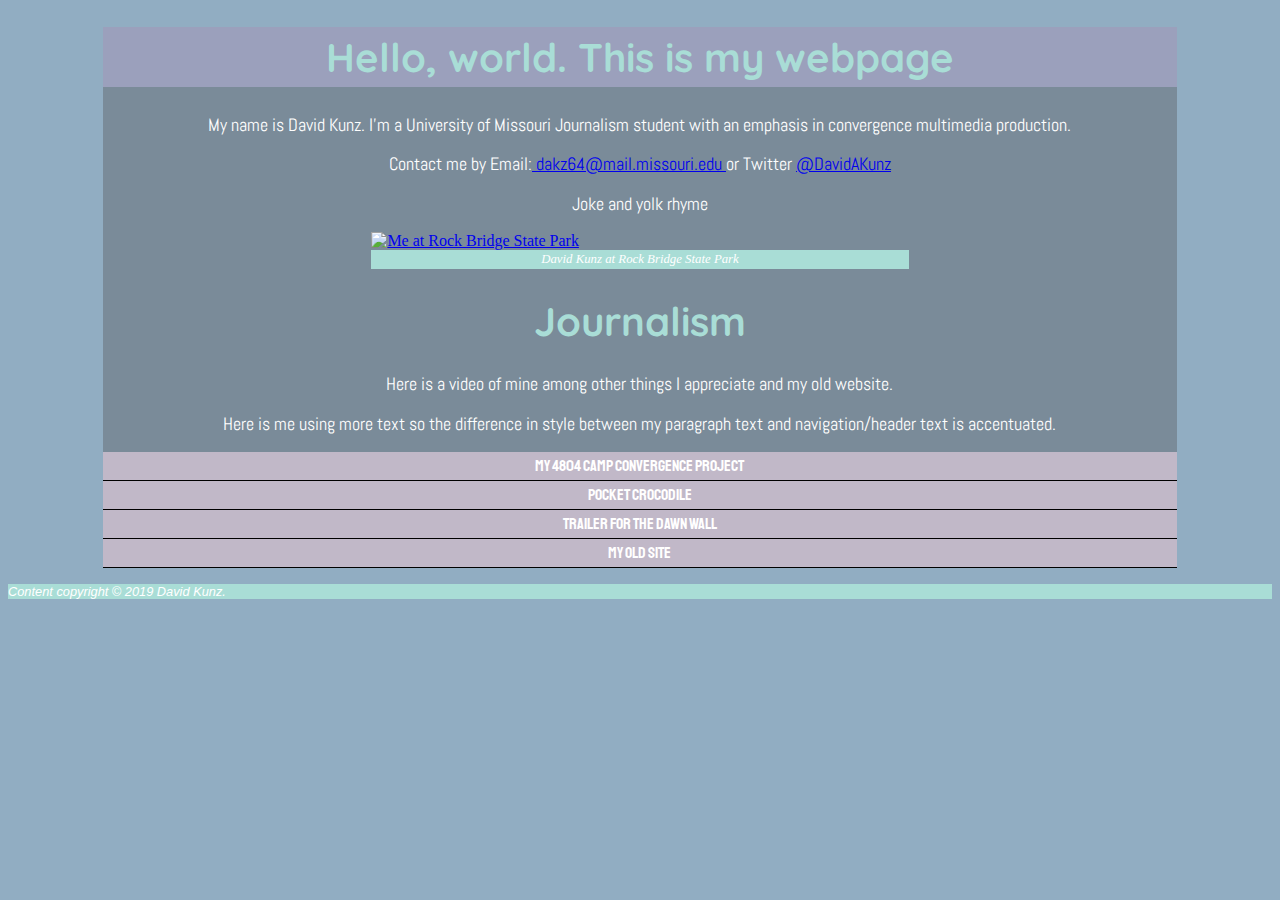
==== index.html @ 9a39560e "end tag" ====
<!DOCTYPE html PUBLIC "-//W3C//DTD XHTML 1.0 Transitional//EN"
   "http://www.w3.org/TR/xhtml1/DTD/xhtml1-transitional.dtd">

<html xmlns="http://www.w3.org/1999/xhtml">

<head>
  <link href="https://fonts.googleapis.com/css?family=Abel|Roboto|Lato|Quicksand|Staatliches" rel="stylesheet"/>
	<title>	David Kunz </title>
	<meta http-equiv="content-type" content="text/html;charset=utf-8"/>
  <meta name="viewport" content="width=device-width, initial-scale=1"/>
    <link rel="stylesheet" type="text/css" href="style.css"/>
</head>

<body>
    <div id="container">
<h1 id="head">Hello, world. This is my webpage</h1>
	<p>My name is David Kunz. I'm a University of Missouri Journalism student with an emphasis in convergence multimedia production.</p>
  <p>Contact me by Email:<a href="mailto:dakz64@mail.missouri.edu"> dakz64@mail.missouri.edu </a> or Twitter <a href="https://twitter.com/DavidAKunz">@DavidAKunz</a></p>
  <p>Joke and yolk rhyme</p>
<a href="mailto:dakz64@mail.missouri.edu">
  <img src="me.JPG" alt="Me at Rock Bridge State Park" width="50%"/></a>
  <p class="caption">David Kunz at Rock Bridge State Park</p>
<h1>Journalism</h1>
  <p>Here is a video of mine among other things I appreciate and my old website.</p>
  <p>Here is me using more text so the difference in style between my paragraph text and navigation/header text is accentuated.</p>
    <ul id="nav">
      <li><a href="https://www.youtube.com/watch?v=oaX3ykttENU"> My 4804 Camp Convergence Project</a></li>
      <li><a href="https://www.youtube.com/watch?v=58RgMPxHghA">Pocket Crocodile</a></li>
      <li><a href="https://www.youtube.com/watch?v=edfw9ip9sCQ">Trailer for The Dawn Wall</a></li>
      <li><a href="old_index.html">My old site</a></li>
    </ul>
  </div>
      <p class="footer">Content copyright &copy; 2019 David Kunz.</p>
</body>
</html>
---- style.css ----
p{color:#ffffff;
  font-family: Abel, Lato, sans-serif;
  font-size:1.1em;
  text-align: center;
    }
h1{color:#A9DDD6;
  font-family: Quicksand, Roboto, serif;
  font-weight: bold;
  text-align: center;
  font-size: 2.5em;
    }
body{background-color:#91ADC2;}

ul {text-align: center;}

#container {background-color: #7A8B99;
            width: 85%;
            margin: 0 auto;}

#head {display: block;
      color: #A9DDD6;
      background-color: #9BA0BC;
      padding: 5px}
#nav {padding: 0;
      list-style-type: none;}
#nav li {margin: 0;
          padding: 0;
          border-bottom: 1px solid #000;}
#nav a:link, #nav a:visited {display: block;
                              color: #ffffff;
                              background-color: #C1B8C8;
                              font-weight: 400;
                              text-align: center;
                              text-decoration: none;
                              font-size: 1em;
                              padding: 4px;
                              font-family: Staatliches, Helvetica, sans-serif;}
#nav a:hover, #nav a:active {background-color: #A9DDD6;}

.footer {font-family: sans-serif, "Times New Roman", serif;
          font-style: italic;
          color: #FFFFFF;
          display: block;
          background-color:#A9DDD6;
          font-size: .8em;
          border-top: 0px;
          margin-bottom: 0;
          text-align: left;}

.caption {display: block;
          background-color:#A9DDD6;
          width: 49.7%;
          margin-left: auto;
          margin-right: auto;
          padding: 2px;
          margin-top: 0;
          font-family: serif, "Times New Roman", sans-serif;
          font-style: italic;
          color: #FFFFFF;
          font-size: 0.8em;
          text-align: center;}
img {display: block;
    border: none;
    margin: auto;
              }
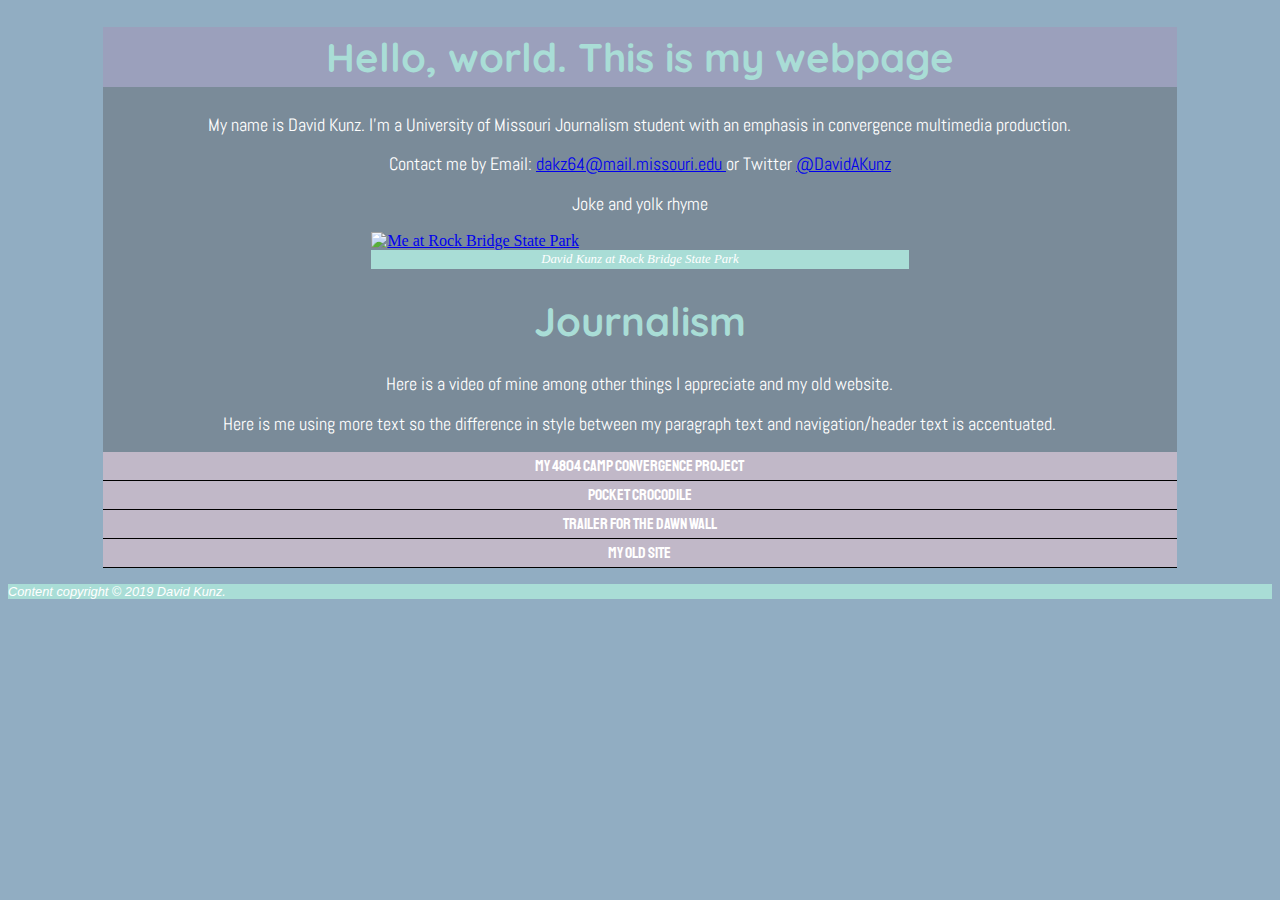
==== commit c7919258: "Pedantic" ====
--- a/index.html
+++ b/index.html
@@ -15,7 +15,7 @@
     <div id="container">
 <h1 id="head">Hello, world. This is my webpage</h1>
 	<p>My name is David Kunz. I'm a University of Missouri Journalism student with an emphasis in convergence multimedia production.</p>
-  <p>Contact me by Email:<a href="mailto:dakz64@mail.missouri.edu"> dakz64@mail.missouri.edu </a> or Twitter <a href="https://twitter.com/DavidAKunz">@DavidAKunz</a></p>
+  <p>Contact me by Email: <a href="mailto:dakz64@mail.missouri.edu">dakz64@mail.missouri.edu </a> or Twitter <a href="https://twitter.com/DavidAKunz">@DavidAKunz</a></p>
   <p>Joke and yolk rhyme</p>
 <a href="mailto:dakz64@mail.missouri.edu">
   <img src="me.JPG" alt="Me at Rock Bridge State Park" width="50%"/></a>
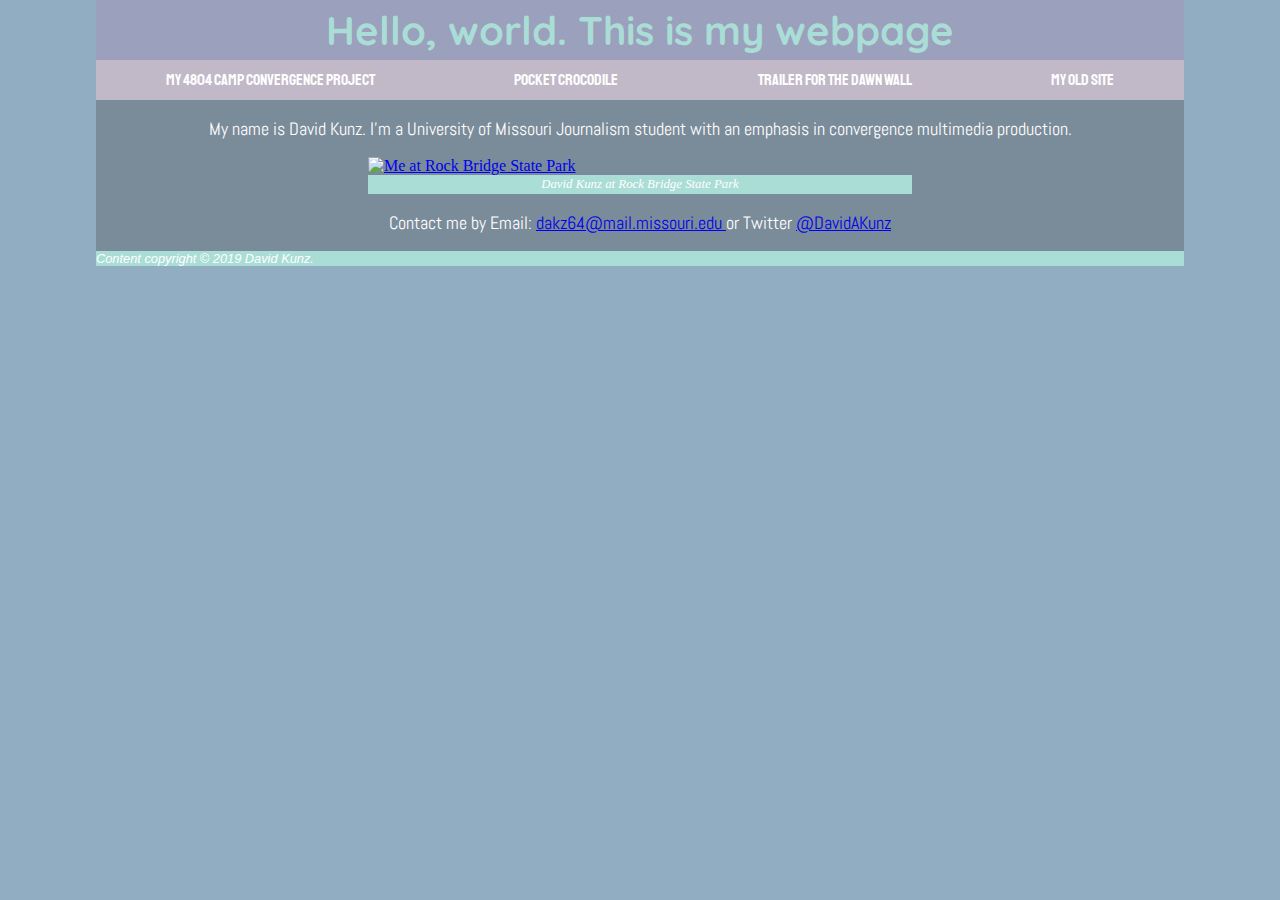
==== commit 4e3fe29c: "Flexbox" ====
--- a/index.html
+++ b/index.html
@@ -9,26 +9,28 @@
 	<meta http-equiv="content-type" content="text/html;charset=utf-8"/>
   <meta name="viewport" content="width=device-width, initial-scale=1"/>
     <link rel="stylesheet" type="text/css" href="style.css"/>
+    <link href='https://fonts.googleapis.com/css?family=Merriweather+Sans' rel='stylesheet' type='text/css'>
+  	<link rel="stylesheet" href="css/page.css">
+  	<link rel="stylesheet" href="css/flexbox.css">
 </head>
 
 <body>
     <div id="container">
 <h1 id="head">Hello, world. This is my webpage</h1>
+</head>
+<body>
+	<div class="container">
+    <ul id="nav">
+      <li class="four"><a href="https://www.youtube.com/watch?v=oaX3ykttENU"> My 4804 Camp Convergence Project</a></li>
+      <li class="Crocodile"><a href="https://www.youtube.com/watch?v=58RgMPxHghA" >Pocket Crocodile</a></li>
+      <li class="Dawn"><a href="https://www.youtube.com/watch?v=edfw9ip9sCQ" >Trailer for The Dawn Wall</a></li>
+      <li class="old"><a href="old_index.html" >My old site</a></li>
+    </ul>
 	<p>My name is David Kunz. I'm a University of Missouri Journalism student with an emphasis in convergence multimedia production.</p>
+  <a href="mailto:dakz64@mail.missouri.edu">
+    <img src="me.JPG" alt="Me at Rock Bridge State Park" width="50%"/></a>
+    <p class="caption">David Kunz at Rock Bridge State Park</p>
   <p>Contact me by Email: <a href="mailto:dakz64@mail.missouri.edu">dakz64@mail.missouri.edu </a> or Twitter <a href="https://twitter.com/DavidAKunz">@DavidAKunz</a></p>
-  <p>Joke and yolk rhyme</p>
-<a href="mailto:dakz64@mail.missouri.edu">
-  <img src="me.JPG" alt="Me at Rock Bridge State Park" width="50%"/></a>
-  <p class="caption">David Kunz at Rock Bridge State Park</p>
-<h1>Journalism</h1>
-  <p>Here is a video of mine among other things I appreciate and my old website.</p>
-  <p>Here is me using more text so the difference in style between my paragraph text and navigation/header text is accentuated.</p>
-    <ul id="nav">
-      <li><a href="https://www.youtube.com/watch?v=oaX3ykttENU"> My 4804 Camp Convergence Project</a></li>
-      <li><a href="https://www.youtube.com/watch?v=58RgMPxHghA">Pocket Crocodile</a></li>
-      <li><a href="https://www.youtube.com/watch?v=edfw9ip9sCQ">Trailer for The Dawn Wall</a></li>
-      <li><a href="old_index.html">My old site</a></li>
-    </ul>
   </div>
       <p class="footer">Content copyright &copy; 2019 David Kunz.</p>
 </body>
--- a/style.css
+++ b/style.css
@@ -2,6 +2,7 @@
   font-family: Abel, Lato, sans-serif;
   font-size:1.1em;
   text-align: center;
+  margin: .7;
     }
 h1{color:#A9DDD6;
   font-family: Quicksand, Roboto, serif;
@@ -9,23 +10,37 @@
   text-align: center;
   font-size: 2.5em;
     }
-body{background-color:#91ADC2;}
+body{background-color:#91ADC2;
+margin: 0 0 0 0;}
 
 ul {text-align: center;}
 
 #container {background-color: #7A8B99;
             width: 85%;
-            margin: 0 auto;}
+            margin: 0 auto;
+          border-bottom: 0}
 
 #head {display: block;
       color: #A9DDD6;
       background-color: #9BA0BC;
-      padding: 5px}
+      padding: 5px;
+      margin: 0;
+    }
+
+
+#nav {display: flex;
+      justify-content: space-around;
+      flex-flow: row wrap;
+      background-color: #C1B8C8;
+
+}
+
 #nav {padding: 0;
-      list-style-type: none;}
+      list-style-type: none;
+    margin: 0;}
 #nav li {margin: 0;
           padding: 0;
-          border-bottom: 1px solid #000;}
+        }
 #nav a:link, #nav a:visited {display: block;
                               color: #ffffff;
                               background-color: #C1B8C8;
@@ -33,9 +48,10 @@
                               text-align: center;
                               text-decoration: none;
                               font-size: 1em;
-                              padding: 4px;
+                              padding: 10px;
                               font-family: Staatliches, Helvetica, sans-serif;}
-#nav a:hover, #nav a:active {background-color: #A9DDD6;}
+#nav a:hover, #nav a:active {background-color: #A9DDD6;
+                              width: 100%;}
 
 .footer {font-family: sans-serif, "Times New Roman", serif;
           font-style: italic;
@@ -59,7 +75,14 @@
           color: #FFFFFF;
           font-size: 0.8em;
           text-align: center;}
+
 img {display: block;
     border: none;
     margin: auto;
               }
+@media (max-width: 800px){
+            #nav{display: flex;
+              flex-direction: column;
+              align-items: center;
+              justify-content: space-around;}
+            }
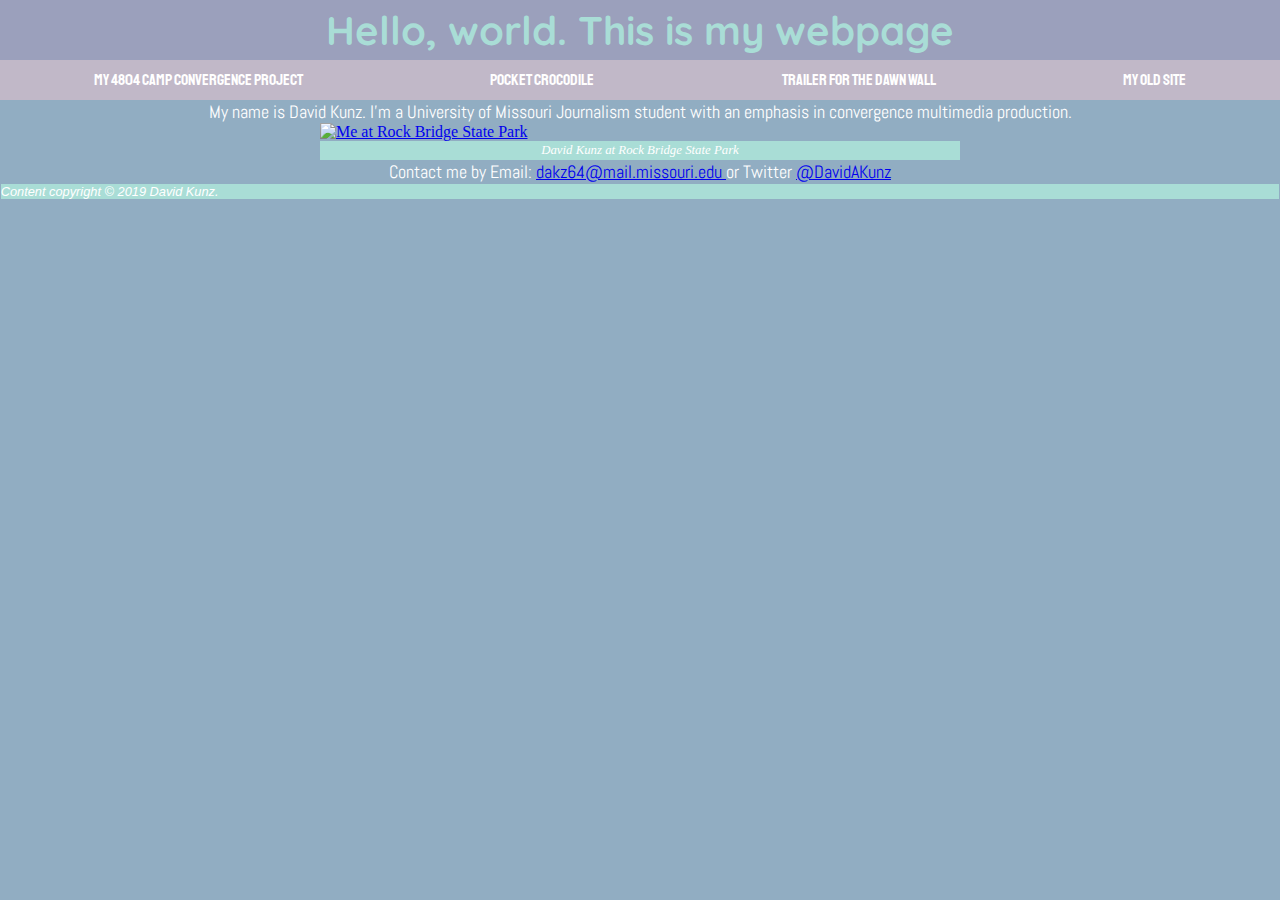
==== commit d98b9873: "Fixing stuff" ====
--- a/index.html
+++ b/index.html
@@ -9,16 +9,13 @@
 	<meta http-equiv="content-type" content="text/html;charset=utf-8"/>
   <meta name="viewport" content="width=device-width, initial-scale=1"/>
     <link rel="stylesheet" type="text/css" href="style.css"/>
-    <link href='https://fonts.googleapis.com/css?family=Merriweather+Sans' rel='stylesheet' type='text/css'>
-  	<link rel="stylesheet" href="css/page.css">
-  	<link rel="stylesheet" href="css/flexbox.css">
-</head>
-
-<body>
-    <div id="container">
-<h1 id="head">Hello, world. This is my webpage</h1>
+    <link href='https://fonts.googleapis.com/css?family=Merriweather+Sans' rel='stylesheet' type='text/css'/>
+  	<link rel="stylesheet" href="css/page.css"/>
+  	<link rel="stylesheet" href="css/flexbox.css"/>
 </head>
 <body>
+    <div id="container"></div>
+<h1 id="head">Hello, world. This is my webpage</h1>
 	<div class="container">
     <ul id="nav">
       <li class="four"><a href="https://www.youtube.com/watch?v=oaX3ykttENU"> My 4804 Camp Convergence Project</a></li>
--- a/style.css
+++ b/style.css
@@ -2,7 +2,7 @@
   font-family: Abel, Lato, sans-serif;
   font-size:1.1em;
   text-align: center;
-  margin: .7;
+  margin: .7px;
     }
 h1{color:#A9DDD6;
   font-family: Quicksand, Roboto, serif;
@@ -32,7 +32,6 @@
       justify-content: space-around;
       flex-flow: row wrap;
       background-color: #C1B8C8;
-
 }
 
 #nav {padding: 0;
@@ -43,15 +42,13 @@
         }
 #nav a:link, #nav a:visited {display: block;
                               color: #ffffff;
-                              background-color: #C1B8C8;
                               font-weight: 400;
                               text-align: center;
                               text-decoration: none;
                               font-size: 1em;
                               padding: 10px;
                               font-family: Staatliches, Helvetica, sans-serif;}
-#nav a:hover, #nav a:active {background-color: #A9DDD6;
-                              width: 100%;}
+#nav a:hover, #nav a:active {background-color: #A9DDD6;}
 
 .footer {font-family: sans-serif, "Times New Roman", serif;
           font-style: italic;
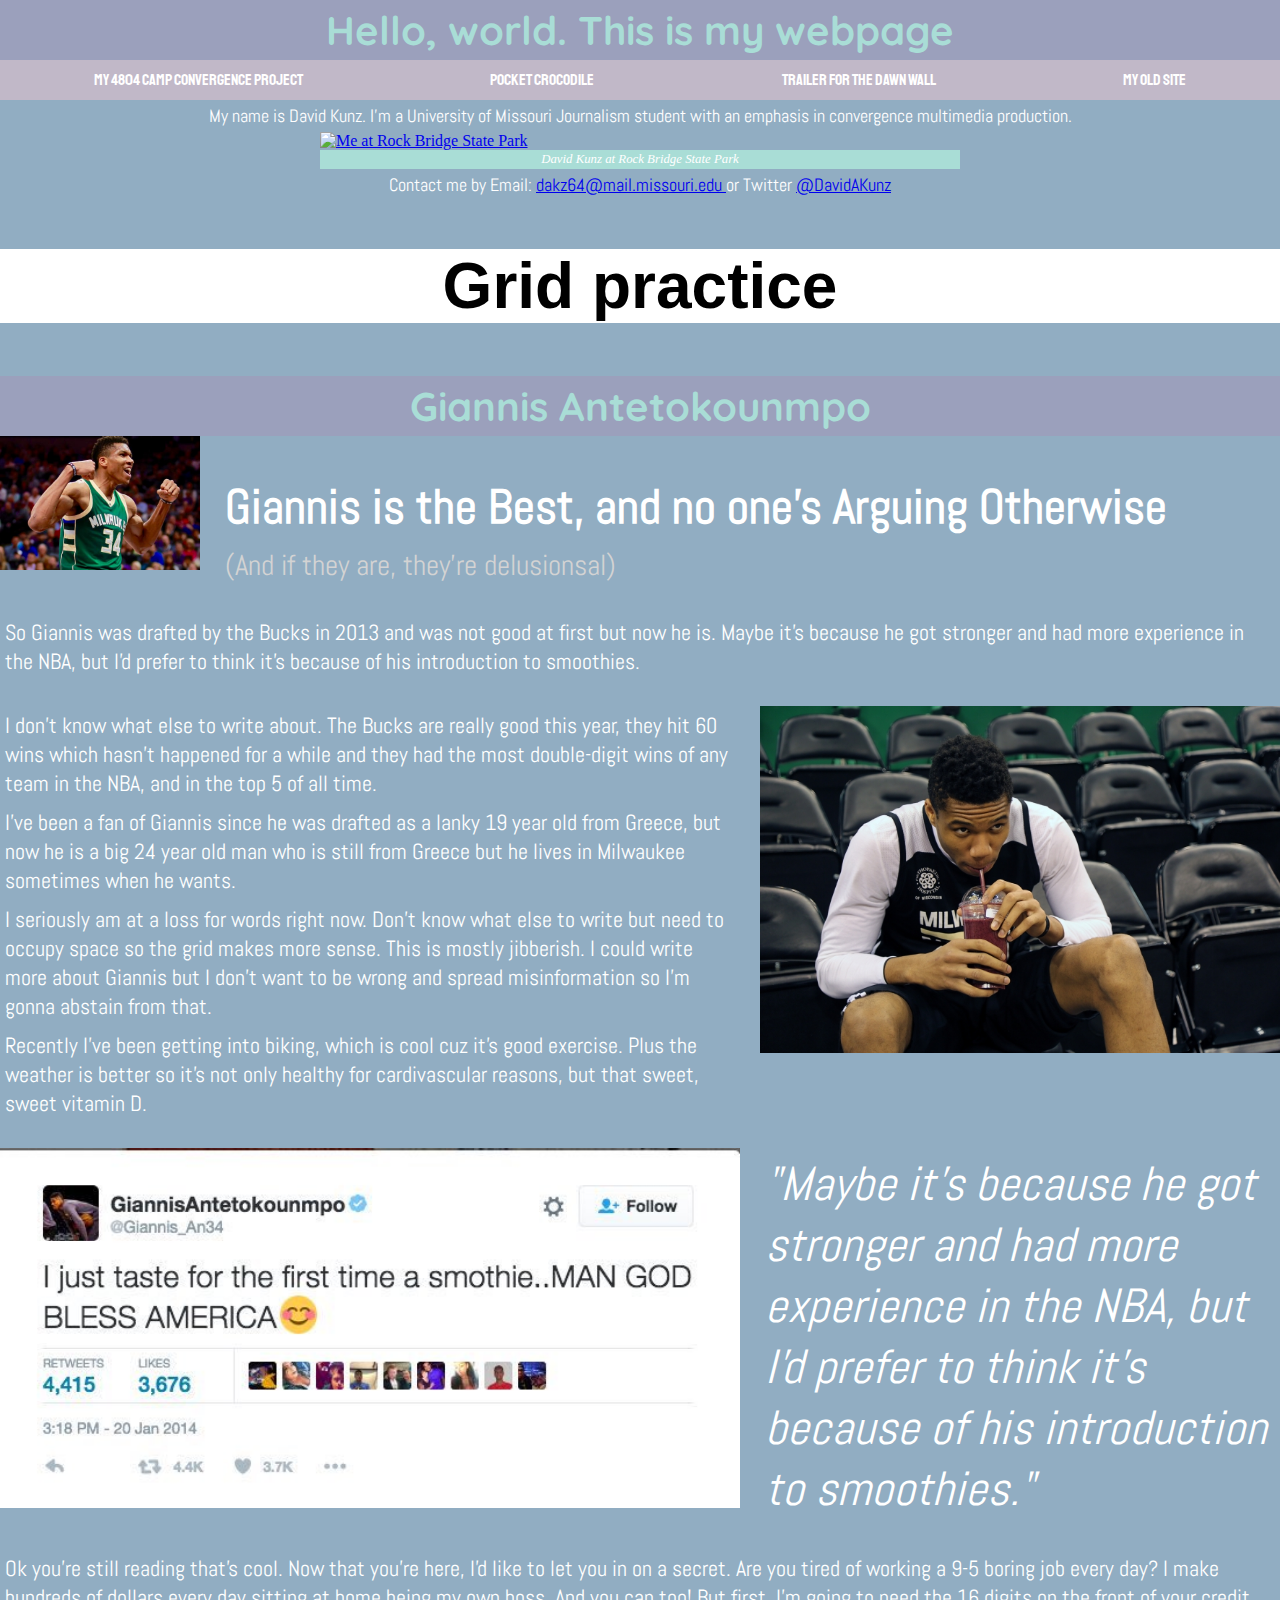
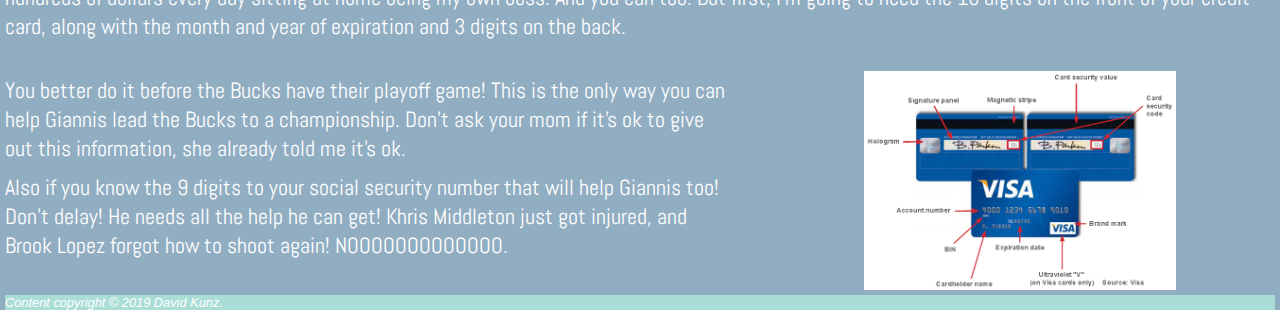
==== commit 62ccc9cb: "Grid" ====
--- a/index.html
+++ b/index.html
@@ -9,12 +9,8 @@
 	<meta http-equiv="content-type" content="text/html;charset=utf-8"/>
   <meta name="viewport" content="width=device-width, initial-scale=1"/>
     <link rel="stylesheet" type="text/css" href="style.css"/>
-    <link href='https://fonts.googleapis.com/css?family=Merriweather+Sans' rel='stylesheet' type='text/css'/>
-  	<link rel="stylesheet" href="css/page.css"/>
-  	<link rel="stylesheet" href="css/flexbox.css"/>
 </head>
 <body>
-    <div id="container"></div>
 <h1 id="head">Hello, world. This is my webpage</h1>
 	<div class="container">
     <ul id="nav">
@@ -29,6 +25,44 @@
     <p class="caption">David Kunz at Rock Bridge State Park</p>
   <p>Contact me by Email: <a href="mailto:dakz64@mail.missouri.edu">dakz64@mail.missouri.edu </a> or Twitter <a href="https://twitter.com/DavidAKunz">@DavidAKunz</a></p>
   </div>
-      <p class="footer">Content copyright &copy; 2019 David Kunz.</p>
+<h2>Grid practice</h2>
+<h1 id="head">Giannis Antetokounmpo</h1>
+<article>
+<section class="Lede">
+				<p class="first-sentence">Giannis is the Best, and no one's Arguing Otherwise</p>
+				<p class="extra">(And if they are, they're delusionsal)</p>
+</section>
+<section class="flex">
+		    <img src="flex.jpg" width="100%" alt="Giannis Flexing"/>
+</section>
+<section class="section2">
+      <p>So Giannis was drafted by the Bucks in 2013 and was not good at first but now he is. Maybe it's because he got stronger and had more experience in the NBA, but I'd prefer to think it's because of his introduction to smoothies.</p>
+</section>
+<section class="section4">
+      <p>I don't know what else to write about. The Bucks are really good this year, they hit 60 wins which hasn't happened for a while and they had the most double-digit wins of any team in the NBA, and in the top 5 of all time.</p>
+      <p>I've been a fan of Giannis since he was drafted as a lanky 19 year old from Greece, but now he is a big 24 year old man who is still from Greece but he lives in Milwaukee sometimes when he wants.</p>
+      <p>I seriously am at a loss for words right now. Don't know what else to write but need to occupy space so the grid makes more sense. This is mostly jibberish. I could write more about Giannis but I don't want to be wrong and spread misinformation so I'm gonna abstain from that.</p>
+      <p>Recently I've been getting into biking, which is cool cuz it's good exercise. Plus the weather is better so it's not only healthy for cardivascular reasons, but that sweet, sweet vitamin D.</p>
+</section>
+<section class="smoothie">
+      <img src="smoothie.jpg" width="100%" alt="Giannis sippin on that smoothie"/>
+</section>
+      <p class="pullquote"> "Maybe it's because he got stronger and had more experience in the NBA, but I'd prefer to think it's because of his introduction to smoothies." </p>
+<section class="image3">
+			<img src="tweet.jpg" width="100%"alt="Giannis can tweet"/>
+</section>
+<section class="section3">
+      <p>Ok you're still reading that's cool. Now that you're here, I'd like to let you in on a secret. Are you tired of working a 9-5 boring job every day? I make hundreds of dollars every day sitting at home being my own boss. And you can too! But first, I'm going to need the 16 digits on the front of your credit card, along with the month and year of expiration and 3 digits on the back.</p>
+</section>
+<section class="section5">
+      <p>You better do it before the Bucks have their playoff game! This is the only way you can help Giannis lead the Bucks to a championship. Don't ask your mom if it's ok to give out this information, she already told me it's ok.</p>
+      <p>Also if you know the 9 digits to your social security number that will help Giannis too! Don't delay! He needs all the help he can get! Khris Middleton just got injured, and Brook Lopez forgot how to shoot again! NOOOOOOOOOOOOO.</p>
+</section>
+<section class="card_img">
+      <img src="card.png"  width="60% "alt="A credit card diagram"/>
+</section>
+</article>
+    <p class="footer">Content copyright &copy; 2019 David Kunz.</p>
+</div>
 </body>
 </html>
--- a/style.css
+++ b/style.css
@@ -2,7 +2,7 @@
   font-family: Abel, Lato, sans-serif;
   font-size:1.1em;
   text-align: center;
-  margin: .7px;
+  margin: 5px;
     }
 h1{color:#A9DDD6;
   font-family: Quicksand, Roboto, serif;
@@ -73,13 +73,114 @@
           font-size: 0.8em;
           text-align: center;}
 
+.title {display: flex;
+        justify-content: space-around;
+        }
+
+
 img {display: block;
     border: none;
     margin: auto;
               }
+
+h2{color: black;
+  font-family: Georgia, sans-serif, serif;
+  font-weight: bold;
+  text-align: center;
+  font-size: 4em;
+  background-color: white;
+      }
+
+article {display: grid; grid-template-columns: 200px 1fr 1fr;
+      grid-gap: 20px;
+      grid-template-areas:
+       "a f f"
+       "b b b"
+       "h h g"
+       "c c e"
+       "d d d"
+       "j j I"
+      }
+
+article p {font-size: 1.4em;
+  text-align: left;
+  margin-bottom: 10px;
+    }
+
+.first-sentence {
+    font-size: 3em;
+    font-weight: bold;
+    padding-top: 35px;
+}
+.extra {
+  font-size: 1.8em;
+  color: #D3D3D3;
+}
+
+.flex{
+      grid-area: a;
+     }
+
+.Lede {grid-area: f;
+  }
+
+.section2 {
+       grid-area: b;
+     }
+.smoothie {grid-area: g;
+  }
+
+.image3 {
+       grid-area: c;
+     }
+
+.section3 {
+       grid-area: d;
+     }
+.section3 img {margin-top: 15px;
+    }
+
+.pullquote {font-size: 3em;
+  font-style: italic;
+       grid-area: e; }
+
+.section4 {grid-area: h;}
+
+.card_img {grid-area: I;
+        }
+.section5 {grid-area:j;}
+@media (max-width: 1200px){
+  article {display: grid; grid-template-columns: 200px 1fr 1fr;
+        grid-gap: 20px;
+        grid-template-areas:
+         "a f f"
+         "b b b"
+         "h h h"
+         "g g g"
+         "d d d"
+         "j j I"
+        }
+    .image3 {display: none;}
+    .pullquote {display: none;}
+}
+
 @media (max-width: 800px){
-            #nav{display: flex;
-              flex-direction: column;
-              align-items: center;
-              justify-content: space-around;}
+      #nav{display: flex;
+      flex-direction: column;
+      align-items: center;
+      justify-content: space-around;}
+
+      article {display: grid; grid-template-columns: 200px 1fr 1fr;
+            grid-gap: 20px;
+            grid-template-areas:
+             "f f f"
+             "b b b"
+             "h h h"
+             "g g g"
+             "d d d"
+             "I I I"
+             "j j j"
             }
+      .flex{display: none;}
+      .card{float: right;}
+            }
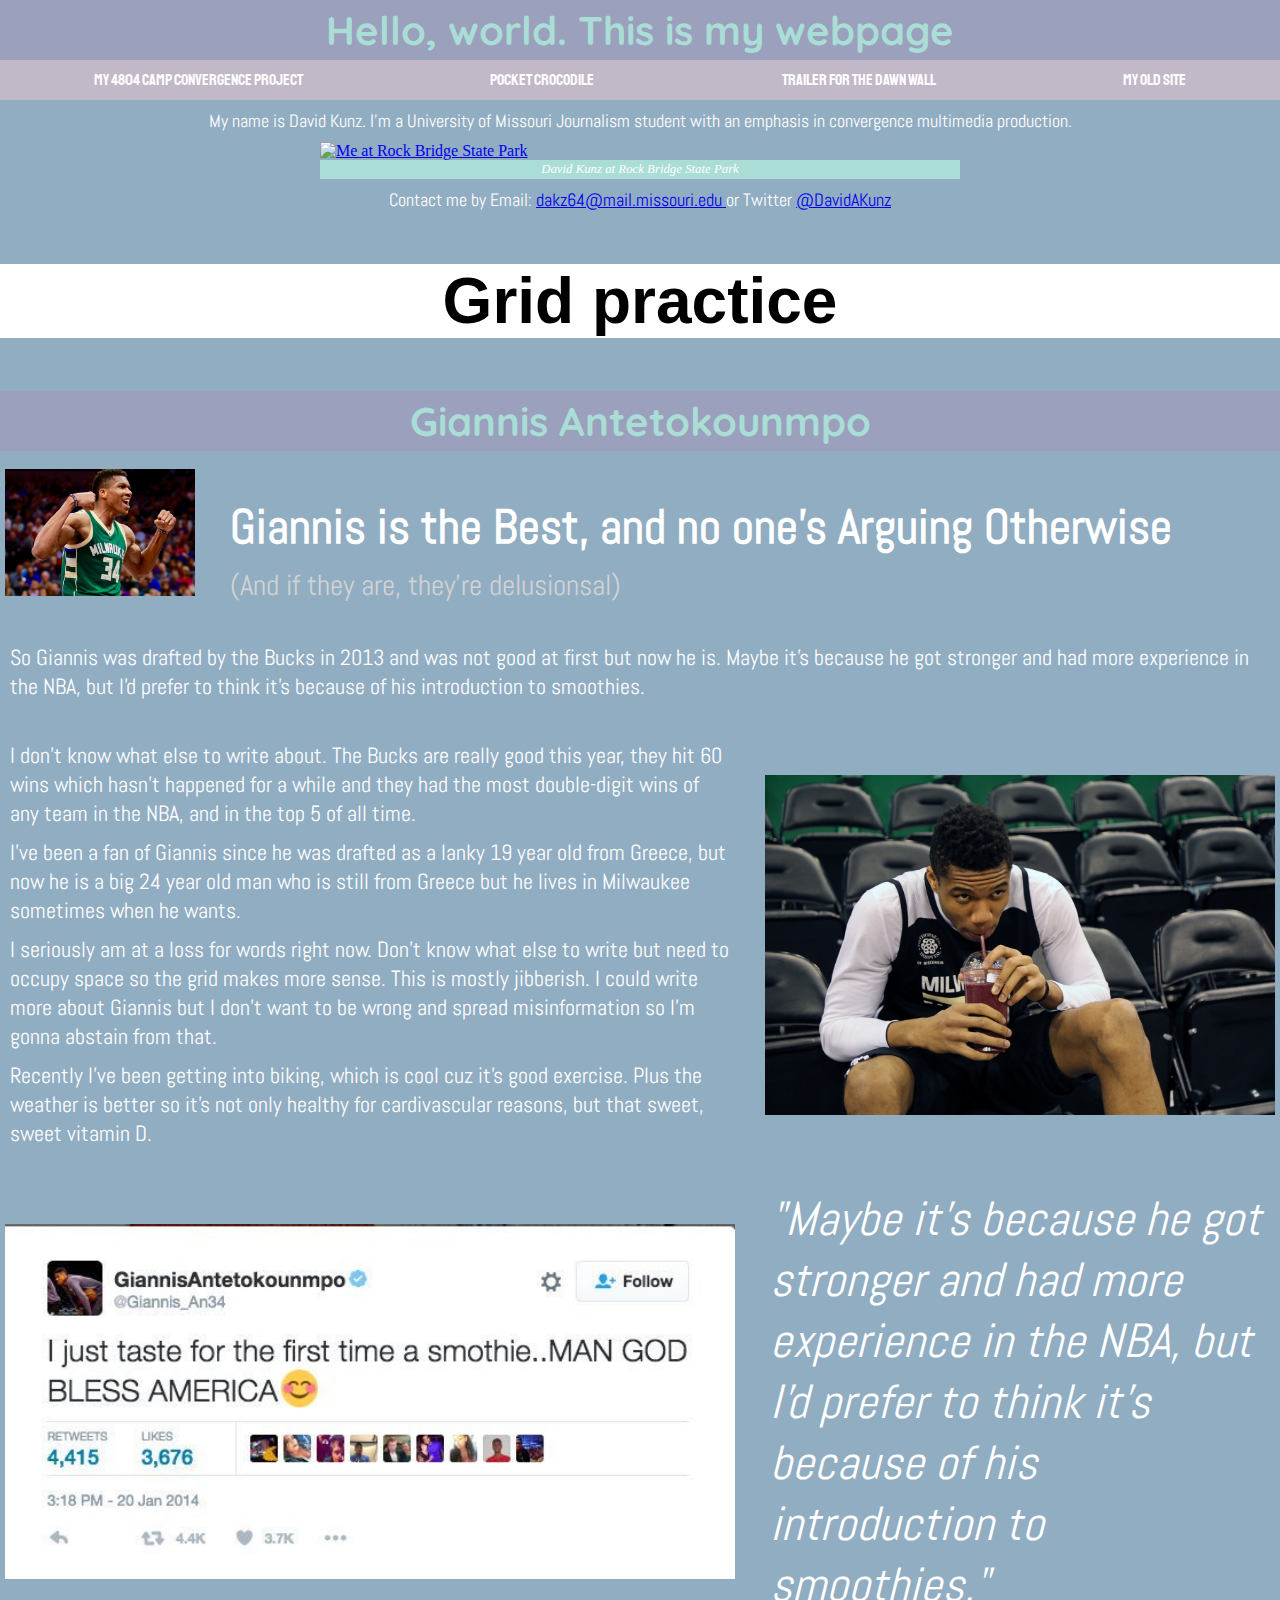
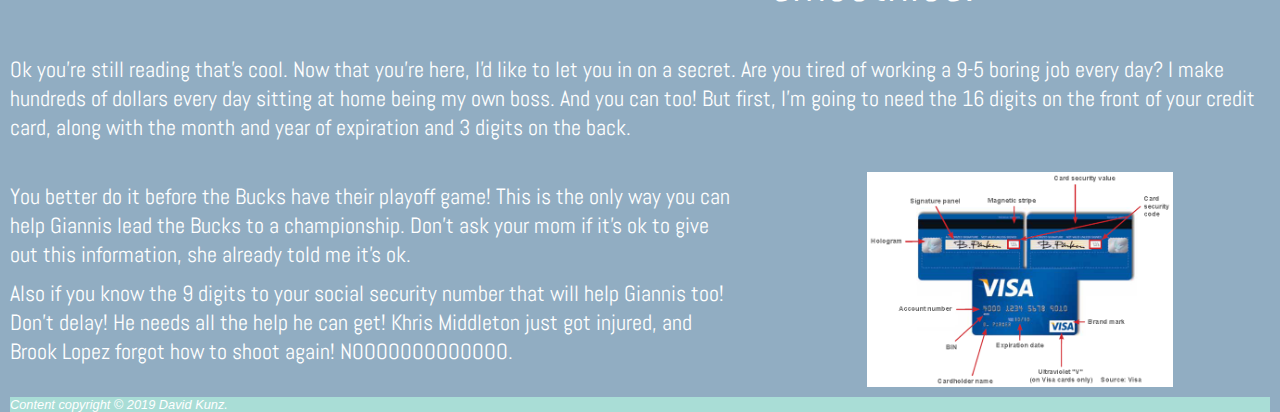
==== commit 5f150509: "Headers" ====
--- a/index.html
+++ b/index.html
@@ -11,7 +11,7 @@
     <link rel="stylesheet" type="text/css" href="style.css"/>
 </head>
 <body>
-<h1 id="head">Hello, world. This is my webpage</h1>
+<h1 class="header">Hello, world. This is my webpage</h1>
 	<div class="container">
     <ul id="nav">
       <li class="four"><a href="https://www.youtube.com/watch?v=oaX3ykttENU"> My 4804 Camp Convergence Project</a></li>
@@ -24,11 +24,10 @@
     <img src="me.JPG" alt="Me at Rock Bridge State Park" width="50%"/></a>
     <p class="caption">David Kunz at Rock Bridge State Park</p>
   <p>Contact me by Email: <a href="mailto:dakz64@mail.missouri.edu">dakz64@mail.missouri.edu </a> or Twitter <a href="https://twitter.com/DavidAKunz">@DavidAKunz</a></p>
-  </div>
 <h2>Grid practice</h2>
-<h1 id="head">Giannis Antetokounmpo</h1>
+<h1 class="header">Giannis Antetokounmpo</h1>
 <article>
-<section class="Lede">
+<section class="lede">
 				<p class="first-sentence">Giannis is the Best, and no one's Arguing Otherwise</p>
 				<p class="extra">(And if they are, they're delusionsal)</p>
 </section>
--- a/style.css
+++ b/style.css
@@ -2,7 +2,8 @@
   font-family: Abel, Lato, sans-serif;
   font-size:1.1em;
   text-align: center;
-  margin: 5px;
+  margin: 10px;
+  max-width: 100%;
     }
 h1{color:#A9DDD6;
   font-family: Quicksand, Roboto, serif;
@@ -16,11 +17,11 @@
 ul {text-align: center;}
 
 #container {background-color: #7A8B99;
-            width: 85%;
-            margin: 0 auto;
+            width: 90%;
+            margin: 10 auto 10 auto;
           border-bottom: 0}
 
-#head {display: block;
+.header {display: block;
       color: #A9DDD6;
       background-color: #9BA0BC;
       padding: 5px;
@@ -119,36 +120,45 @@
 
 .flex{
       grid-area: a;
+      margin: auto 5px;
      }
 
-.Lede {grid-area: f;
+.lede {grid-area: f;
   }
 
 .section2 {
        grid-area: b;
      }
 .smoothie {grid-area: g;
+  margin: auto 5px;
   }
 
 .image3 {
        grid-area: c;
+       margin: auto 5px;
      }
 
 .section3 {
        grid-area: d;
      }
 .section3 img {margin-top: 15px;
+  margin: auto 5px;
     }
 
 .pullquote {font-size: 3em;
   font-style: italic;
-       grid-area: e; }
+       grid-area: e;
+        }
 
-.section4 {grid-area: h;}
+.section4 {grid-area: h;
+      }
 
 .card_img {grid-area: I;
+    margin: auto 5px;
         }
-.section5 {grid-area:j;}
+.section5 {grid-area:j;
+      }
+
 @media (max-width: 1200px){
   article {display: grid; grid-template-columns: 200px 1fr 1fr;
         grid-gap: 20px;
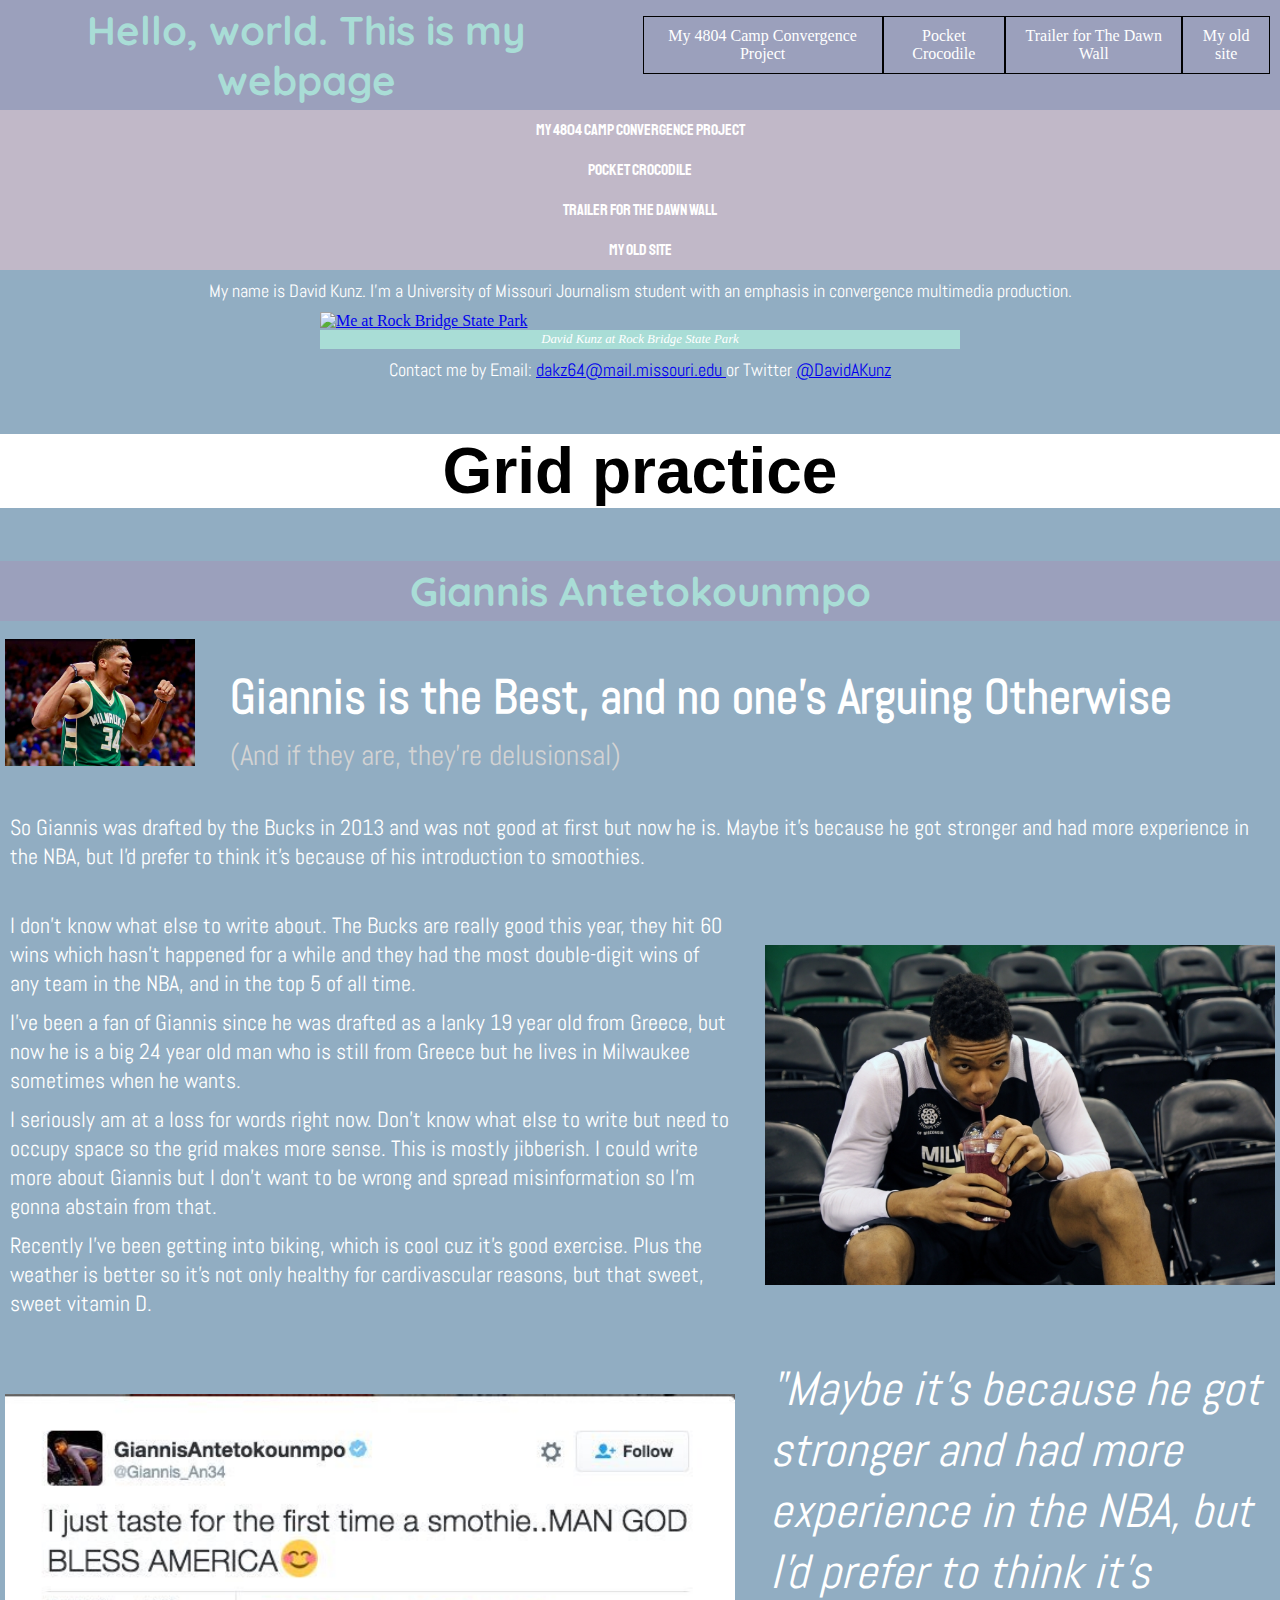
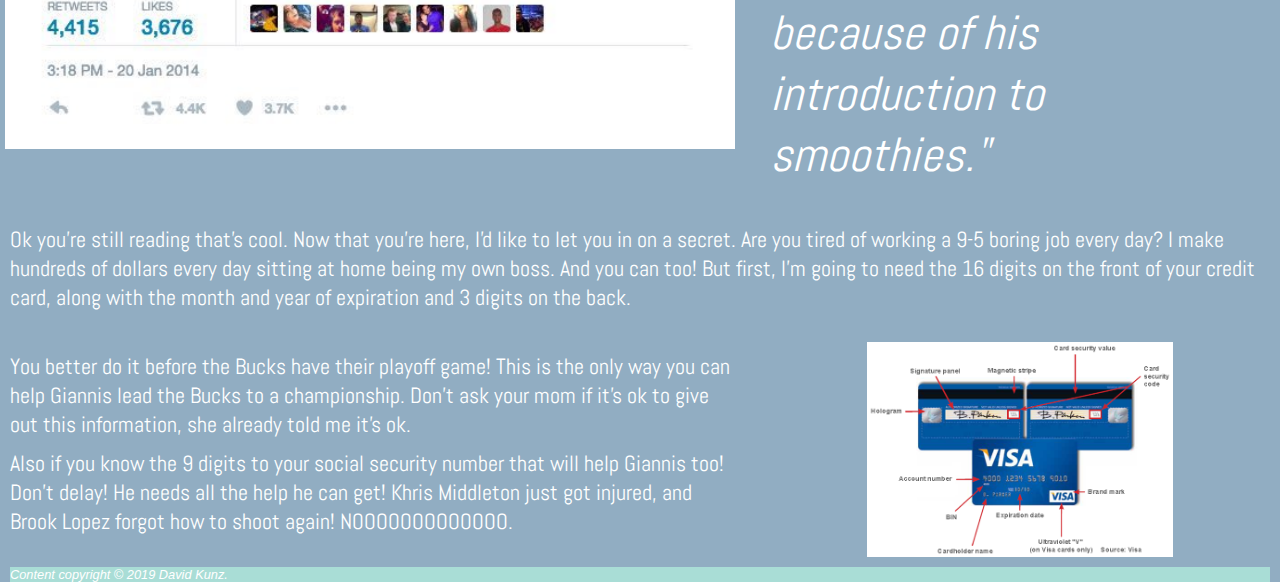
==== commit a5fcfeda: "JS" ====
--- a/index.html
+++ b/index.html
@@ -4,14 +4,27 @@
 <html xmlns="http://www.w3.org/1999/xhtml">
 
 <head>
-  <link href="https://fonts.googleapis.com/css?family=Abel|Roboto|Lato|Quicksand|Staatliches" rel="stylesheet"/>
 	<title>	David Kunz </title>
 	<meta http-equiv="content-type" content="text/html;charset=utf-8"/>
   <meta name="viewport" content="width=device-width, initial-scale=1"/>
     <link rel="stylesheet" type="text/css" href="style.css"/>
+    <link href="https://fonts.googleapis.com/css?family=Abel|Roboto|Lato|Quicksand|Staatliches" rel="stylesheet"/>
+    <script src="https://code.jquery.com/jquery-1.12.0.min.js"></script>
+    <script src="jsindex.js" type="text/javascript"></script>
 </head>
 <body>
-<h1 class="header">Hello, world. This is my webpage</h1>
+  <a class="menu-trigger" href="#">&#9776;</a>
+  <header>
+  <h1 class="header">Hello, world. This is my webpage</h1>
+  <nav>
+    <ul>
+      <li class="four"><a href="https://www.youtube.com/watch?v=oaX3ykttENU"> My 4804 Camp Convergence Project</a></li>
+      <li class="Crocodile"><a href="https://www.youtube.com/watch?v=58RgMPxHghA" >Pocket Crocodile</a></li>
+      <li class="Dawn"><a href="https://www.youtube.com/watch?v=edfw9ip9sCQ" >Trailer for The Dawn Wall</a></li>
+      <li class="old"><a href="old_index.html" >My old site</a></li>
+    </ul>
+  </nav>
+</header>
 	<div class="container">
     <ul id="nav">
       <li class="four"><a href="https://www.youtube.com/watch?v=oaX3ykttENU"> My 4804 Camp Convergence Project</a></li>
--- a/style.css
+++ b/style.css
@@ -18,7 +18,7 @@
 
 #container {background-color: #7A8B99;
             width: 90%;
-            margin: 10 auto 10 auto;
+            margin: auto 10px;
           border-bottom: 0}
 
 .header {display: block;
@@ -31,7 +31,7 @@
 
 #nav {display: flex;
       justify-content: space-around;
-      flex-flow: row wrap;
+      flex-flow: column;
       background-color: #C1B8C8;
 }
 
@@ -158,6 +158,56 @@
         }
 .section5 {grid-area:j;
       }
+
+nav ul li {
+      display: block;
+      border-top: 3px black solid;
+      }
+
+nav a {color: white;
+      display: block;
+      text-decoration: none;
+      padding: 10px 10px;
+      }
+
+header {
+      display: flex;
+      flex-flow: row;
+      background-color: #9BA0BC;
+      margin: 0;
+      padding: 0 10px;
+      }
+
+.menu-trigger {
+          order: 1;
+          font-size: 1.75em;
+          width: 2em;
+          }
+
+header h1 {
+      order: 2;
+    }
+
+nav ul {display: none;
+      }
+
+@media screen and (min-width:700px){
+nav ul {
+        display: flex;
+        }
+nav ul li {  border: 1px black solid;
+          }
+
+.menu-trigger {display: none;
+          }
+
+header h1{order: 1;
+          }
+
+nav {order: 2;
+      }
+      }
+
 
 @media (max-width: 1200px){
   article {display: grid; grid-template-columns: 200px 1fr 1fr;
